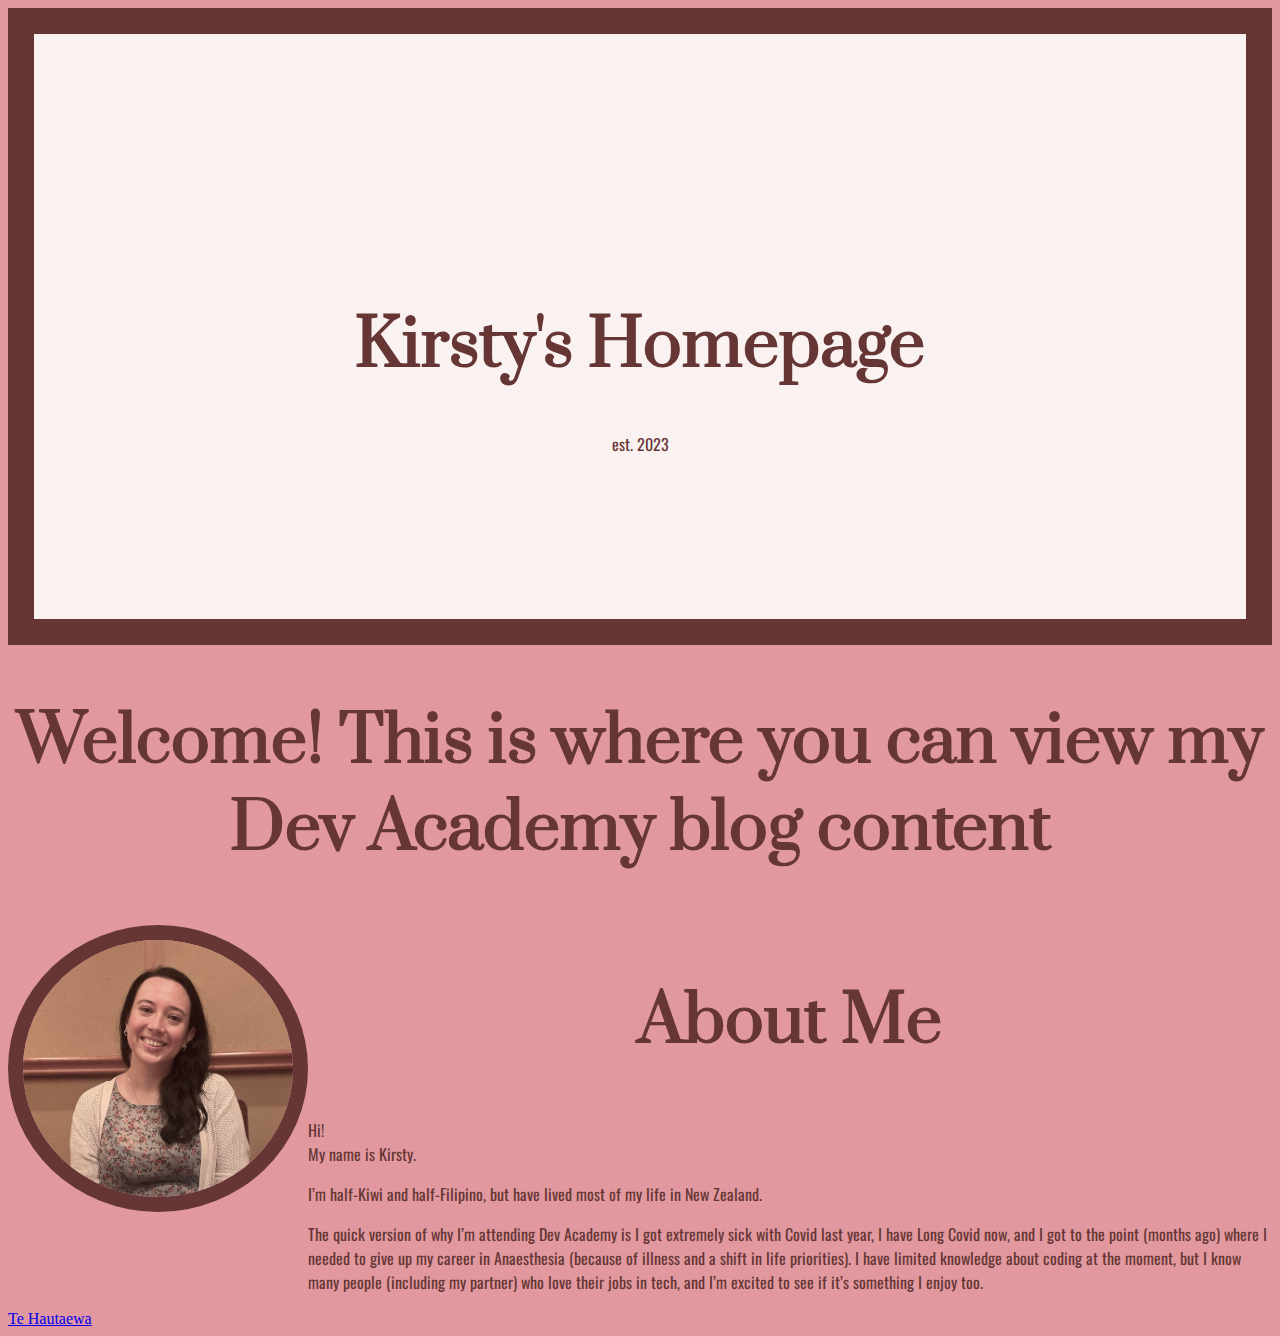
==== index.html @ dcda6c3a "Move est. 2023 into Title Box" ====
<!DOCTYPE html>
<html>
  <head>
    <meta charset="UTF-8" />
    <link href="./styles/main.css" rel="stylesheet" type="text/css" />
    <link rel="preconnect" href="https://fonts.googleapis.com" />
    <link rel="preconnect" href="https://fonts.gstatic.com" crossorigin />
    <link
      href="https://fonts.googleapis.com/css2?family=Oswald:wght@200&family=Prata&display=swap"
      rel="stylesheet"
    />

    <title>Kirsty's Blog</title>
  </head>

  <body>
    <div class="title-box">
      <h1>Kirsty's Homepage</h1>
      <p class="established">est. 2023</p>
    </div>

    <h2 class="welcome">
      Welcome! This is where you can view my Dev Academy blog content
    </h2>

    <div class="flexbox">
      <div>
        <img
          class="kirsty-photo"
          src="./images/Sepia Kirsty in Japan.jpg"
          alt="Kirsty smiling"
        />
      </div>

      <div>
        <h2>About Me</h2>
        <p>
          Hi! <br />
          My name is Kirsty. <br />
        </p>
        <p>
          I’m half-Kiwi and half-Filipino, but have lived most of my life in New
          Zealand.
        </p>
        <p>
          The quick version of why I’m attending Dev Academy is I got extremely
          sick with Covid last year, I have Long Covid now, and I got to the
          point (months ago) where I needed to give up my career in Anaesthesia
          (because of illness and a shift in life priorities). I have limited
          knowledge about coding at the moment, but I know many people
          (including my partner) who love their jobs in tech, and I’m excited to
          see if it’s something I enjoy too.
        </p>
      </div>
    </div>

    <div class="blog-container">
      <div>
        <a href="./blog/te-houtaewa-template.html">Te Hautaewa</a>
      </div>
    </div>
  </body>
</html>
---- styles/main.css ----
/* Colour Scheme
Ivory - #F9F2F0
Marsala - #663635
Rosewater - #E1999F
Dusty Rose - #DEB3AB
Moss - #588068
Deep Green - #1F3B2C
*/

body {
  background-color: #e1999f;

  color: #663635;
}

p {
  font-family: 'Oswald', sans-serif;
}

/* Title Page */

h1,
h2 {
  font-family: 'Prata', serif;
  text-align: center;
  font-size: 4rem;
}

.title-box {
  background-color: #f9f2f0;
  height: 40vh;
  border-color: #663635;
  border-width: 20pt;
  border-style: solid;
  text-align: center;
  padding-top: 25vh;
  overflow: hidden;
}

@media (max-width: 750px) {
  h1,
  h2 {
    font-size: 3rem;
  }

  .title-box {
    height: 40vh;
    border-width: 20pt;
    padding-top: 16vh;
  }
}

/* About Me */

.flexbox {
  display: flex;
  flex-direction: row;
}

.kirsty-photo {
  width: 30vh;
  border-radius: 50%;
  border: #663635;
  border-style: solid;
  border-width: 15px;
}

/* Blog Content */
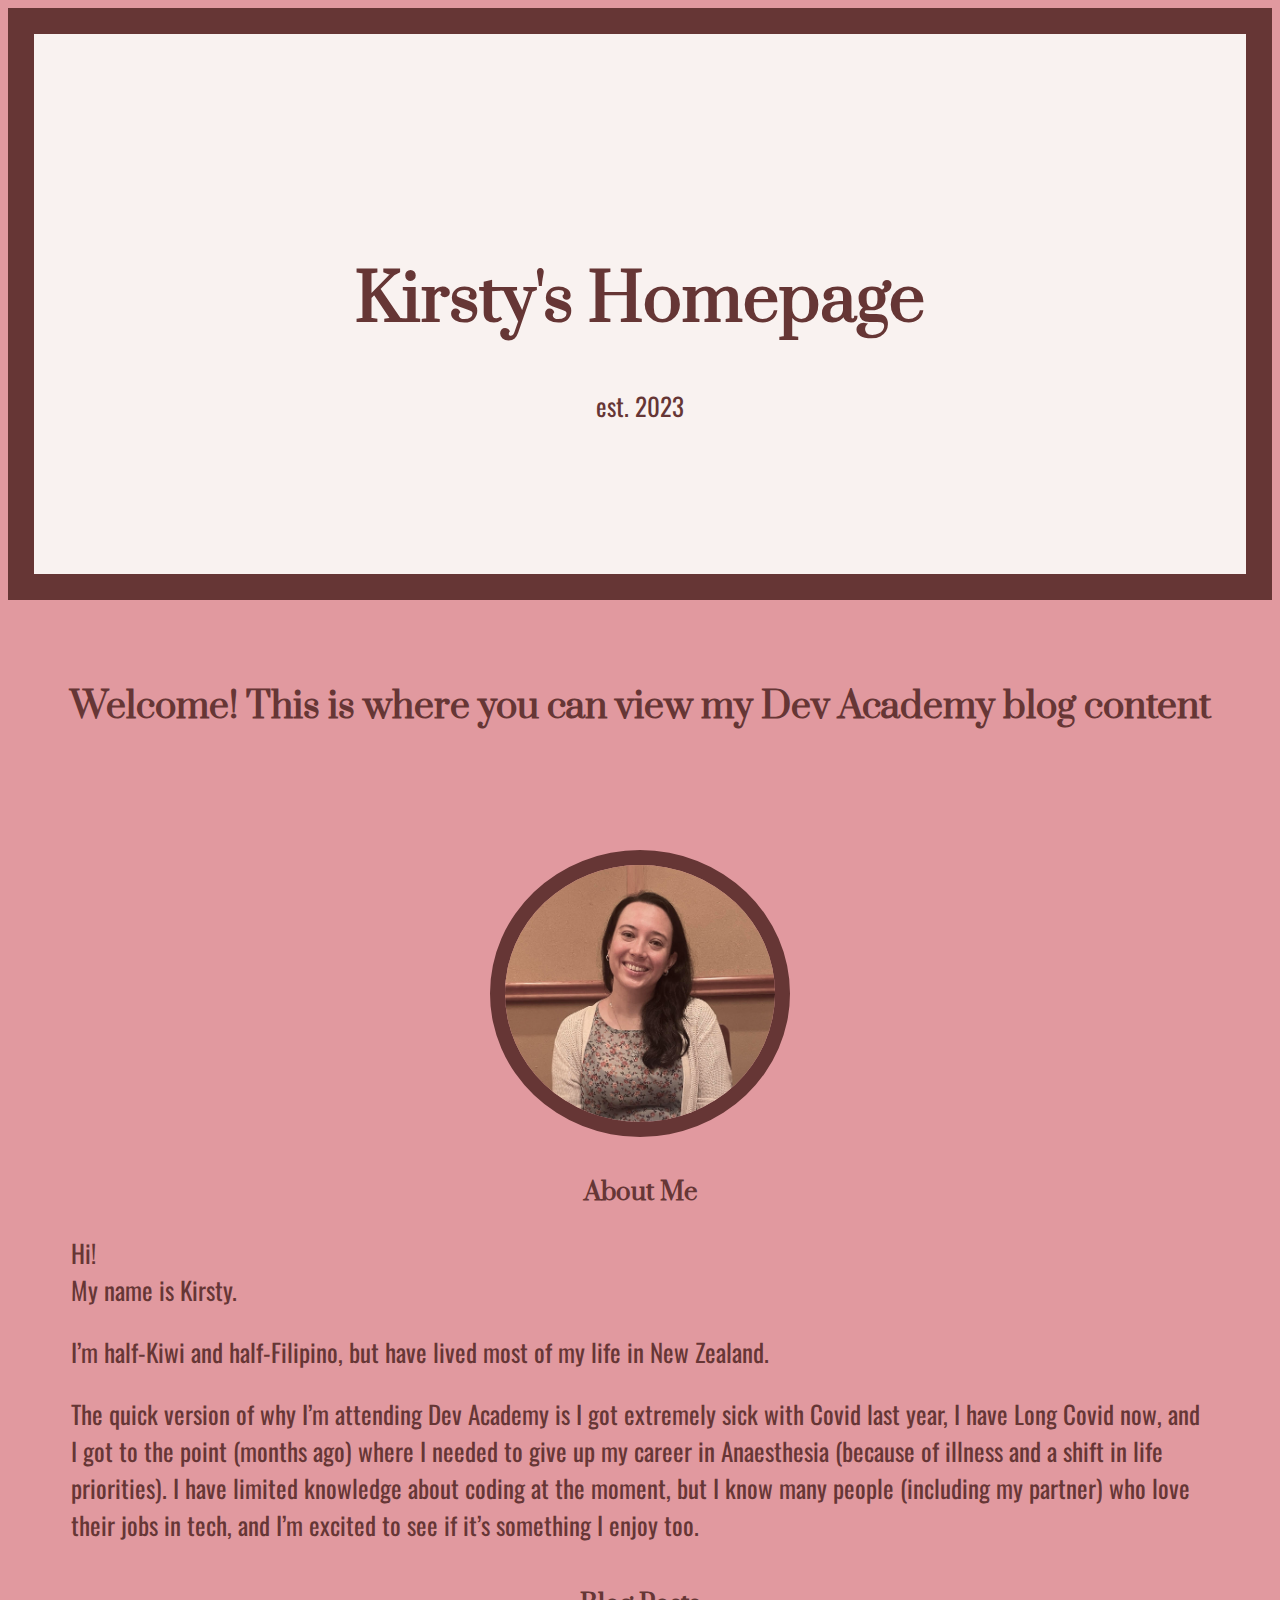
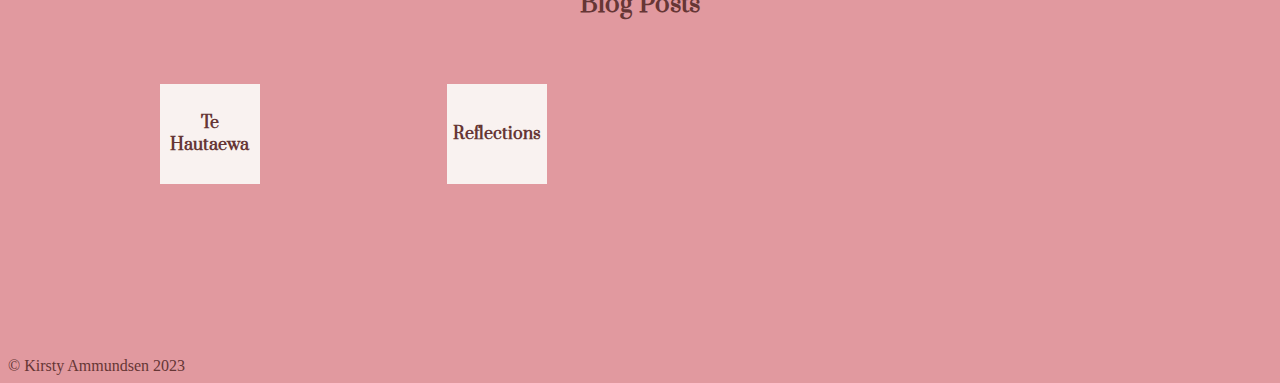
==== commit 54bd024c: "Improve larout of blog posts section" ====
--- a/index.html
+++ b/index.html
@@ -33,7 +33,7 @@
       </div>
 
       <div>
-        <h2>About Me</h2>
+        <h2 class="about">About Me</h2>
         <p>
           Hi! <br />
           My name is Kirsty. <br />
@@ -54,10 +54,17 @@
       </div>
     </div>
 
+    <h2 class="about">Blog Posts</h2>
     <div class="blog-container">
       <div>
         <a href="./blog/te-houtaewa-template.html">Te Hautaewa</a>
       </div>
+
+      <div>
+        <a href="./blog/te-houtaewa-template.html">Reflections</a>
+      </div>
     </div>
+
+    <footer>© Kirsty Ammundsen 2023</footer>
   </body>
 </html>
--- a/styles/main.css
+++ b/styles/main.css
@@ -7,22 +7,29 @@
 Deep Green - #1F3B2C
 */
 
+/* Full website CSS */
+
 body {
   background-color: #e1999f;
-
   color: #663635;
 }
 
 p {
   font-family: 'Oswald', sans-serif;
+  font-size: 25px;
+  padding-left: 5%;
+  padding-right: 5%;
 }
-
-/* Title Page */
 
 h1,
 h2 {
   font-family: 'Prata', serif;
   text-align: center;
+}
+
+/* Title Page */
+
+h1 {
   font-size: 4rem;
 }
 
@@ -33,13 +40,22 @@
   border-width: 20pt;
   border-style: solid;
   text-align: center;
-  padding-top: 25vh;
+  padding-top: 20vh;
   overflow: hidden;
 }
 
+/* Welcome Sign */
+
+.welcome {
+  font-size: 2.2rem;
+  padding-top: 6vh;
+  padding-bottom: 10vh;
+}
+
+/* Responsiveness for Title and Welcome */
+
 @media (max-width: 750px) {
-  h1,
-  h2 {
+  h1 {
     font-size: 3rem;
   }
 
@@ -48,13 +64,24 @@
     border-width: 20pt;
     padding-top: 16vh;
   }
+
+  .welcome {
+    font-size: 1.8rem;
+    padding-top: 5vh;
+    padding-bottom: 20vh;
+    padding-left: 10vw;
+    padding-right: 10vw;
+  }
 }
 
 /* About Me */
 
 .flexbox {
   display: flex;
-  flex-direction: row;
+  flex-direction: column;
+  align-items: center;
+  align-content: center;
+  gap: 5%;
 }
 
 .kirsty-photo {
@@ -63,6 +90,36 @@
   border: #663635;
   border-style: solid;
   border-width: 15px;
+  margin-bottom: 5%;
 }
 
 /* Blog Content */
+
+.blog-container {
+  display: grid;
+  grid-template-columns: 1fr 1fr 1fr 1fr;
+  grid-template-rows: 1fr 1fr;
+  grid-gap: 10px;
+  margin: 5%;
+  justify-items: center;
+  align-items: center;
+}
+
+.blog-container > div {
+  height: 100px;
+  width: 100px;
+  background-color: #f9f2f0;
+  display: flex;
+  justify-content: center;
+  align-items: center;
+}
+
+.blog-container a {
+  text-decoration: none;
+  color: #663635;
+  font-family: 'Prata', serif;
+  font-weight: bolder;
+  text-align: center;
+}
+
+/* Footer */
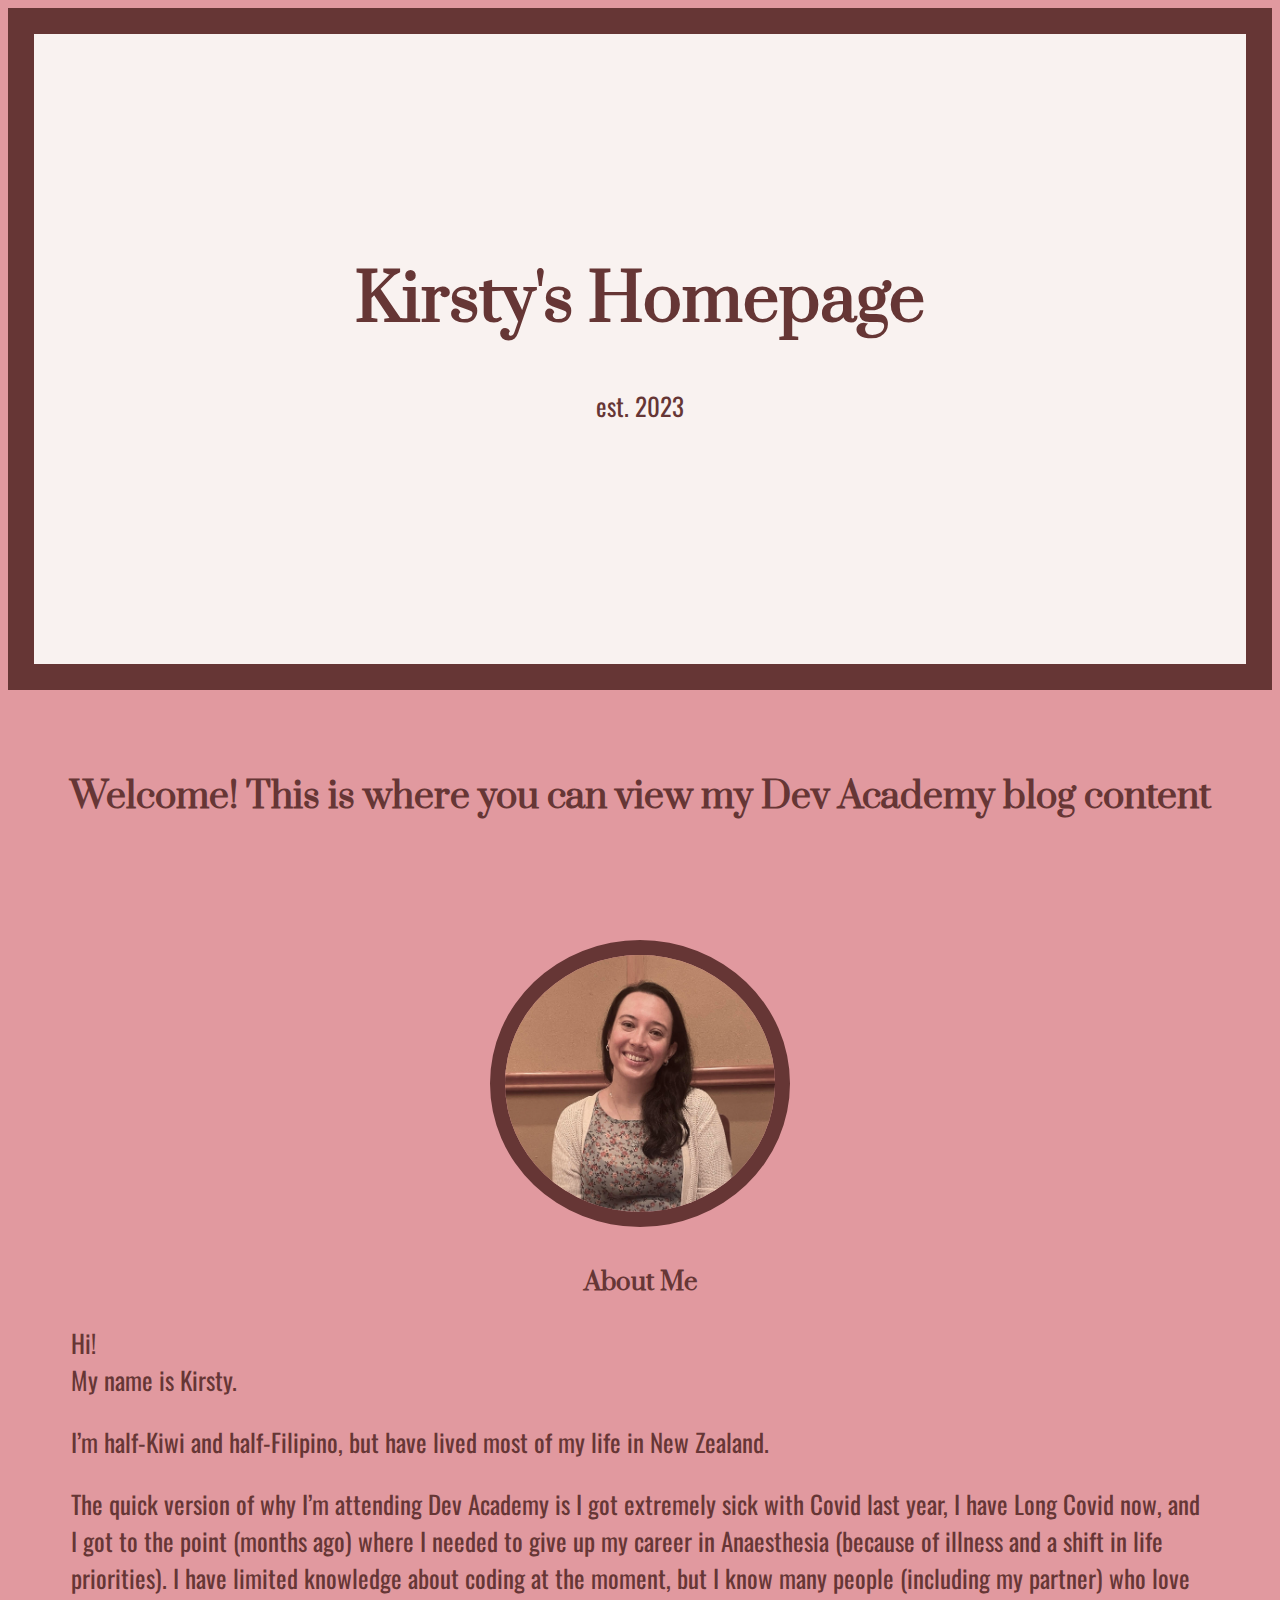
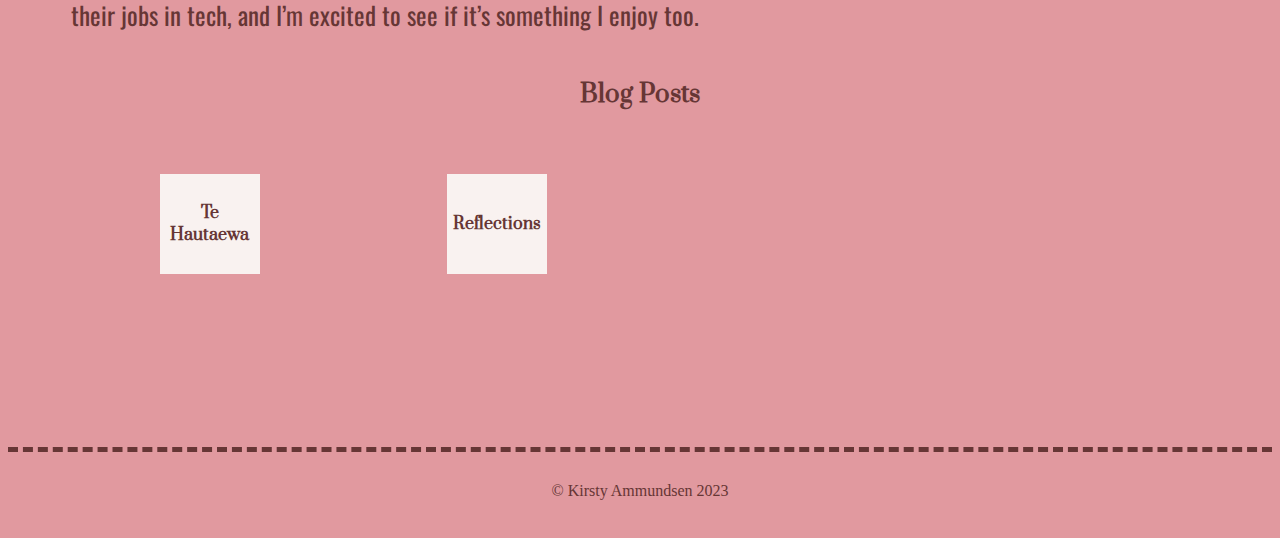
==== commit eb5cdc59: "Add viewpost link" ====
--- a/index.html
+++ b/index.html
@@ -2,6 +2,7 @@
 <html>
   <head>
     <meta charset="UTF-8" />
+    <meta name="viewport" content="width=device-width, initial-scale=1" />
     <link href="./styles/main.css" rel="stylesheet" type="text/css" />
     <link rel="preconnect" href="https://fonts.googleapis.com" />
     <link rel="preconnect" href="https://fonts.gstatic.com" crossorigin />
--- a/styles/main.css
+++ b/styles/main.css
@@ -35,7 +35,7 @@
 
 .title-box {
   background-color: #f9f2f0;
-  height: 40vh;
+  height: 50vh;
   border-color: #663635;
   border-width: 20pt;
   border-style: solid;
@@ -123,3 +123,9 @@
 }
 
 /* Footer */
+
+footer {
+  text-align: center;
+  border-top: 5px dashed #663635;
+  padding: 30px;
+}
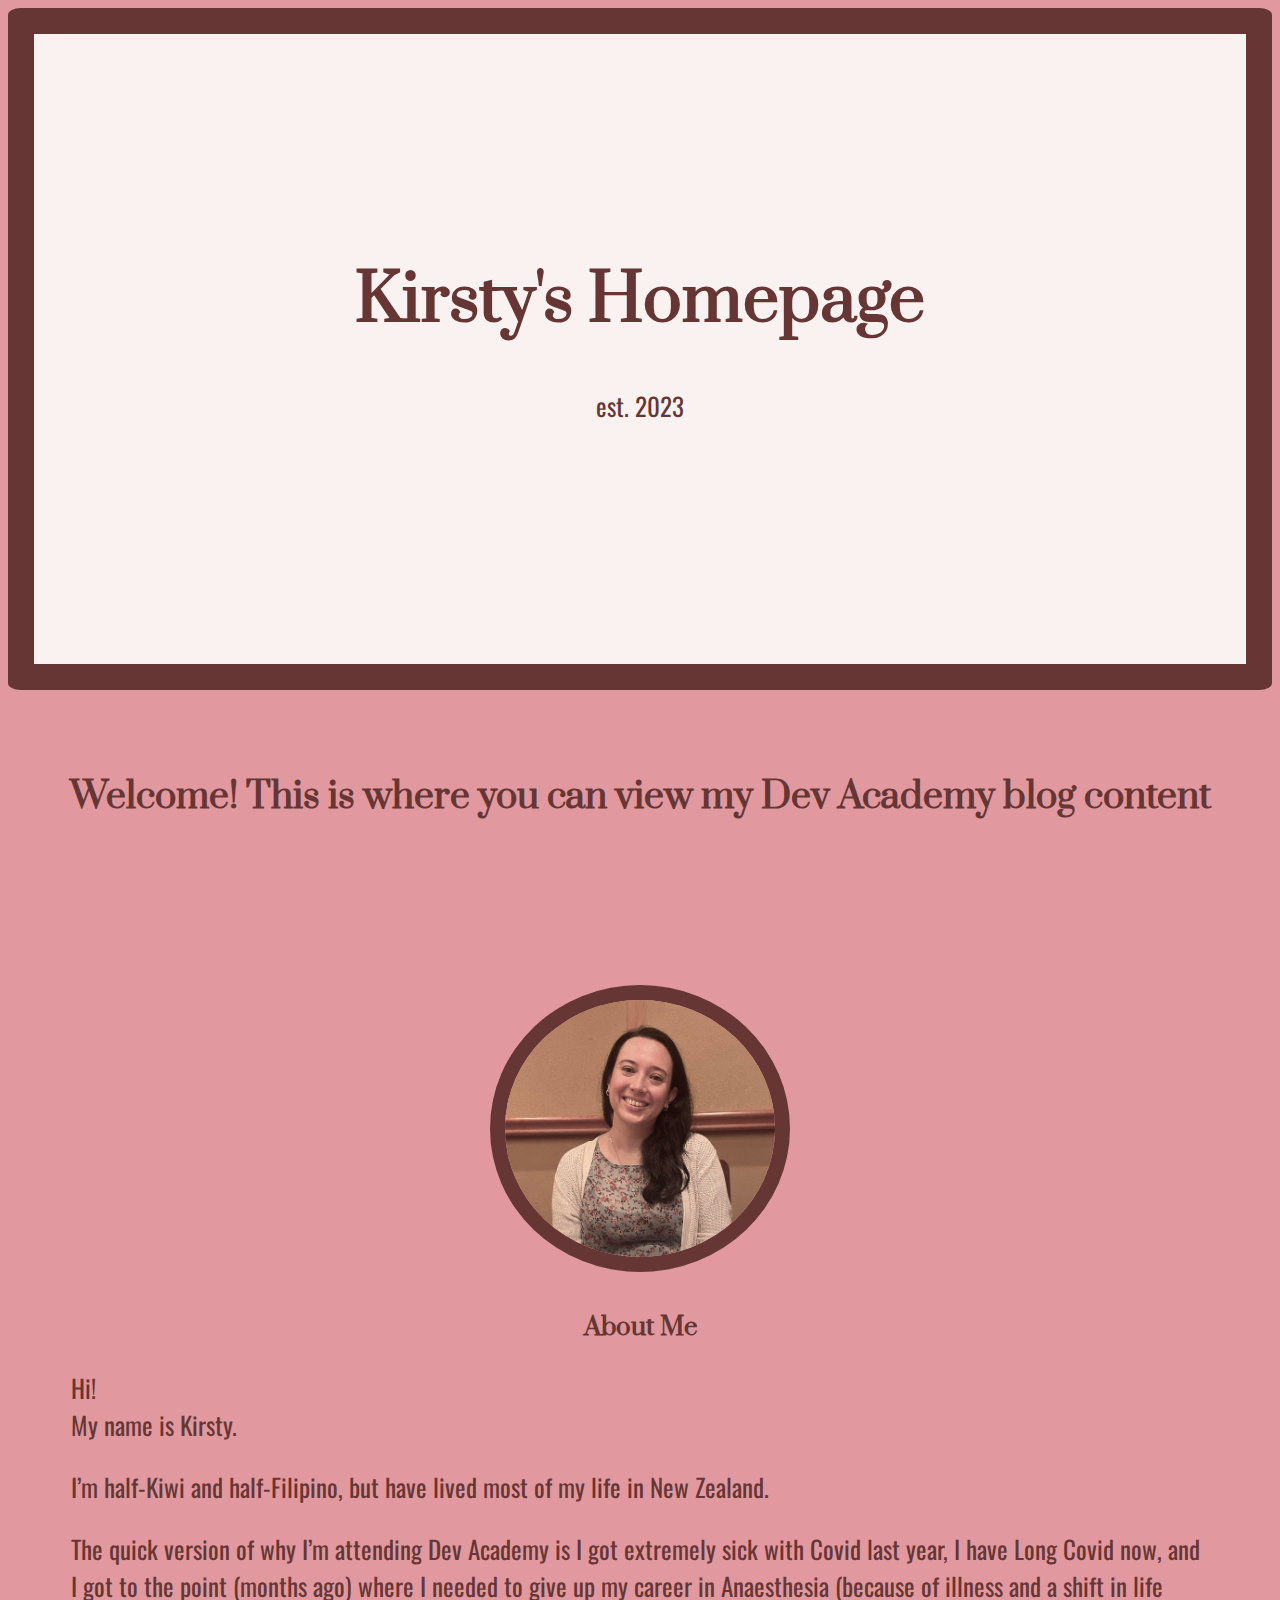
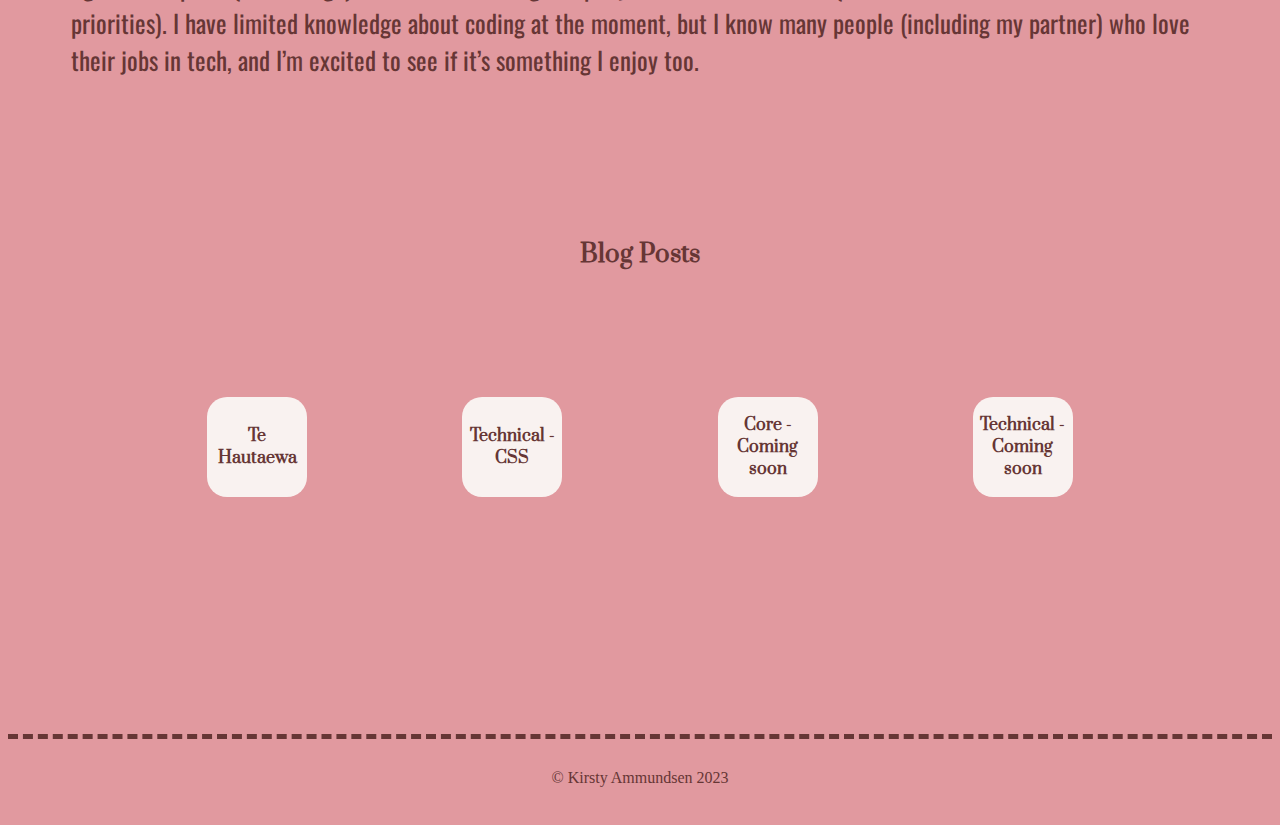
==== commit b4595a31: "Add more blog post tiles" ====
--- a/index.html
+++ b/index.html
@@ -55,14 +55,22 @@
       </div>
     </div>
 
-    <h2 class="about">Blog Posts</h2>
+    <h2 class="blog">Blog Posts</h2>
     <div class="blog-container">
       <div>
         <a href="./blog/te-houtaewa-template.html">Te Hautaewa</a>
       </div>
 
       <div>
-        <a href="./blog/te-houtaewa-template.html">Reflections</a>
+        <a href="./blog/html-css.html">Technical - CSS</a>
+      </div>
+
+      <div>
+        <a href="#">Core - Coming soon</a>
+      </div>
+
+      <div>
+        <a href="#">Technical - Coming soon</a>
       </div>
     </div>
 
--- a/styles/main.css
+++ b/styles/main.css
@@ -7,7 +7,7 @@
 Deep Green - #1F3B2C
 */
 
-/* Full website CSS */
+/* Global CSS */
 
 body {
   background-color: #e1999f;
@@ -27,6 +27,15 @@
   text-align: center;
 }
 
+.border {
+  background-color: #f9f2f0;
+  width: 90vw;
+  margin-left: auto;
+  margin-right: auto;
+  padding: 1px;
+  border: 5px solid #663635;
+}
+
 /* Title Page */
 
 h1 {
@@ -39,6 +48,7 @@
   border-color: #663635;
   border-width: 20pt;
   border-style: solid;
+  border-radius: 1%;
   text-align: center;
   padding-top: 20vh;
   overflow: hidden;
@@ -49,7 +59,7 @@
 .welcome {
   font-size: 2.2rem;
   padding-top: 6vh;
-  padding-bottom: 10vh;
+  padding-bottom: 15vh;
 }
 
 /* Responsiveness for Title and Welcome */
@@ -95,12 +105,16 @@
 
 /* Blog Content */
 
+.blog {
+  margin-top: 15vh;
+}
+
 .blog-container {
   display: grid;
   grid-template-columns: 1fr 1fr 1fr 1fr;
   grid-template-rows: 1fr 1fr;
   grid-gap: 10px;
-  margin: 5%;
+  margin: 10%;
   justify-items: center;
   align-items: center;
 }
@@ -109,6 +123,7 @@
   height: 100px;
   width: 100px;
   background-color: #f9f2f0;
+  border-radius: 20%;
   display: flex;
   justify-content: center;
   align-items: center;
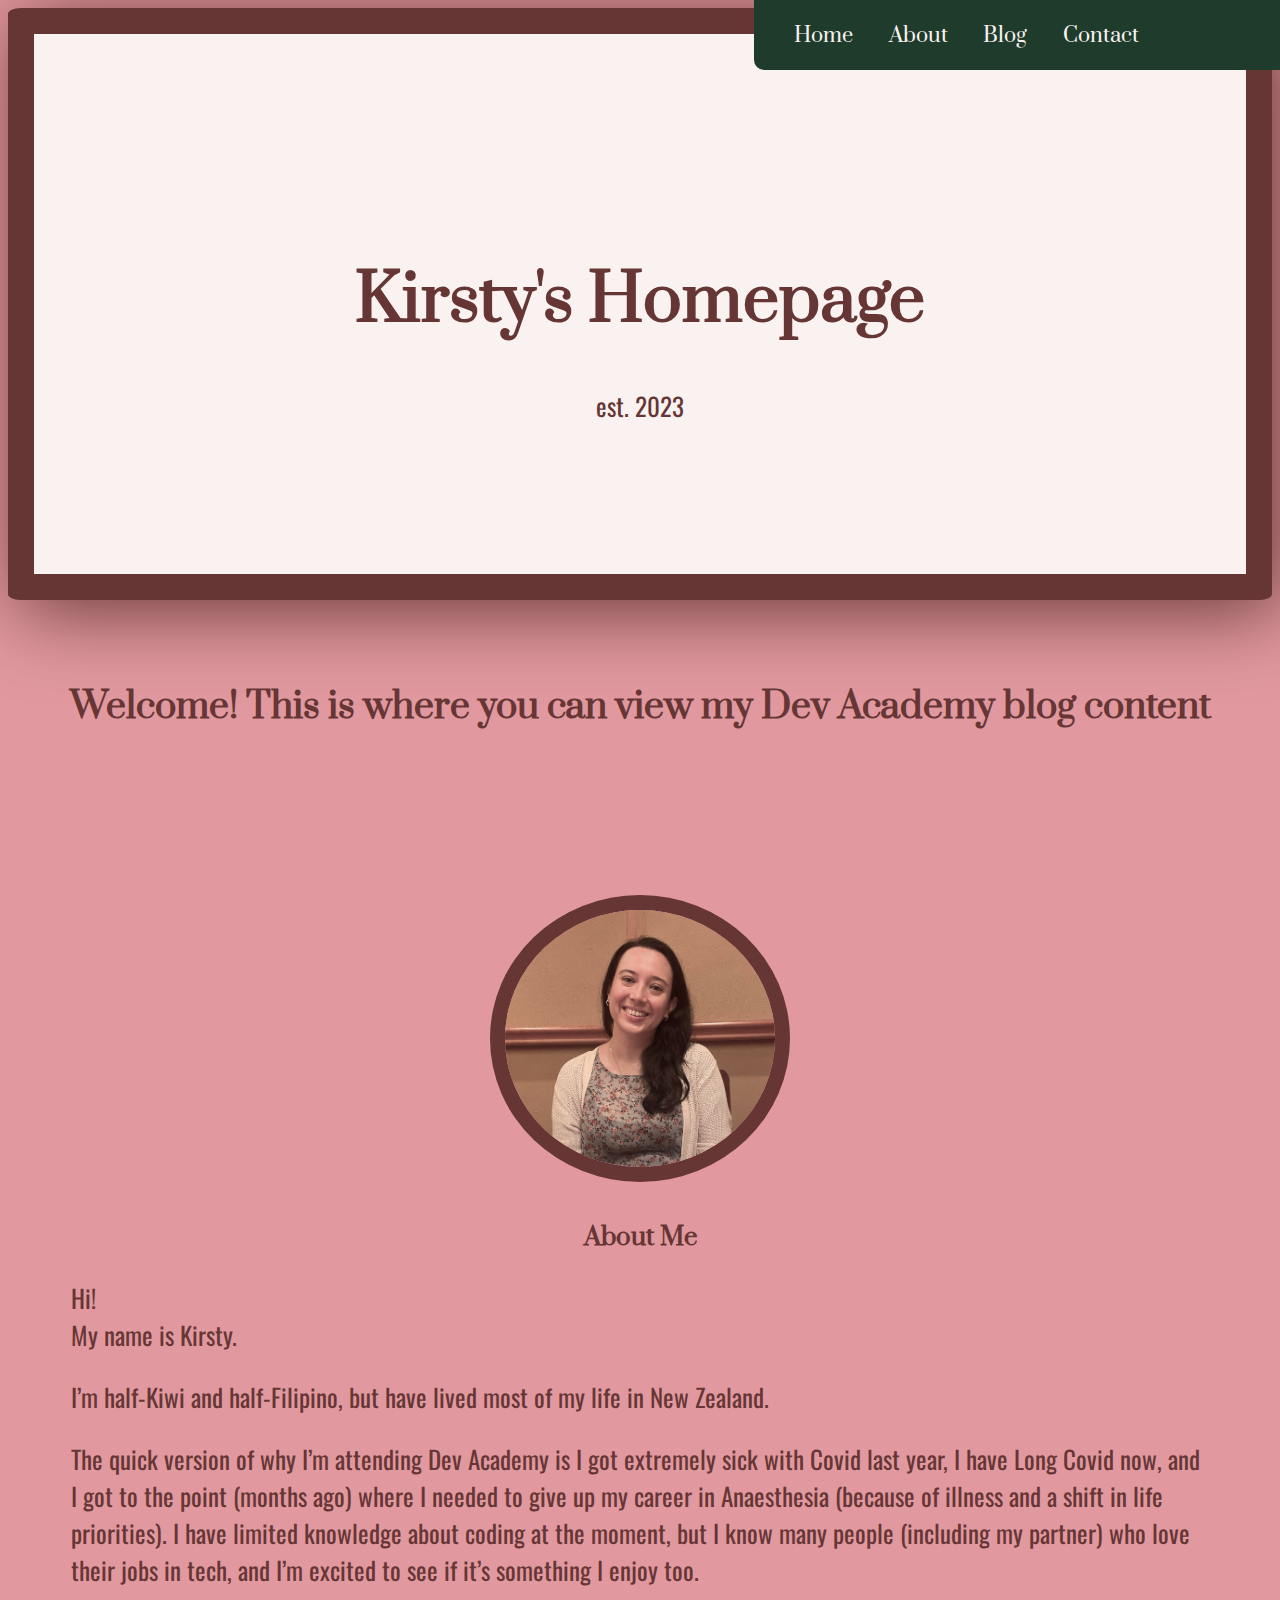
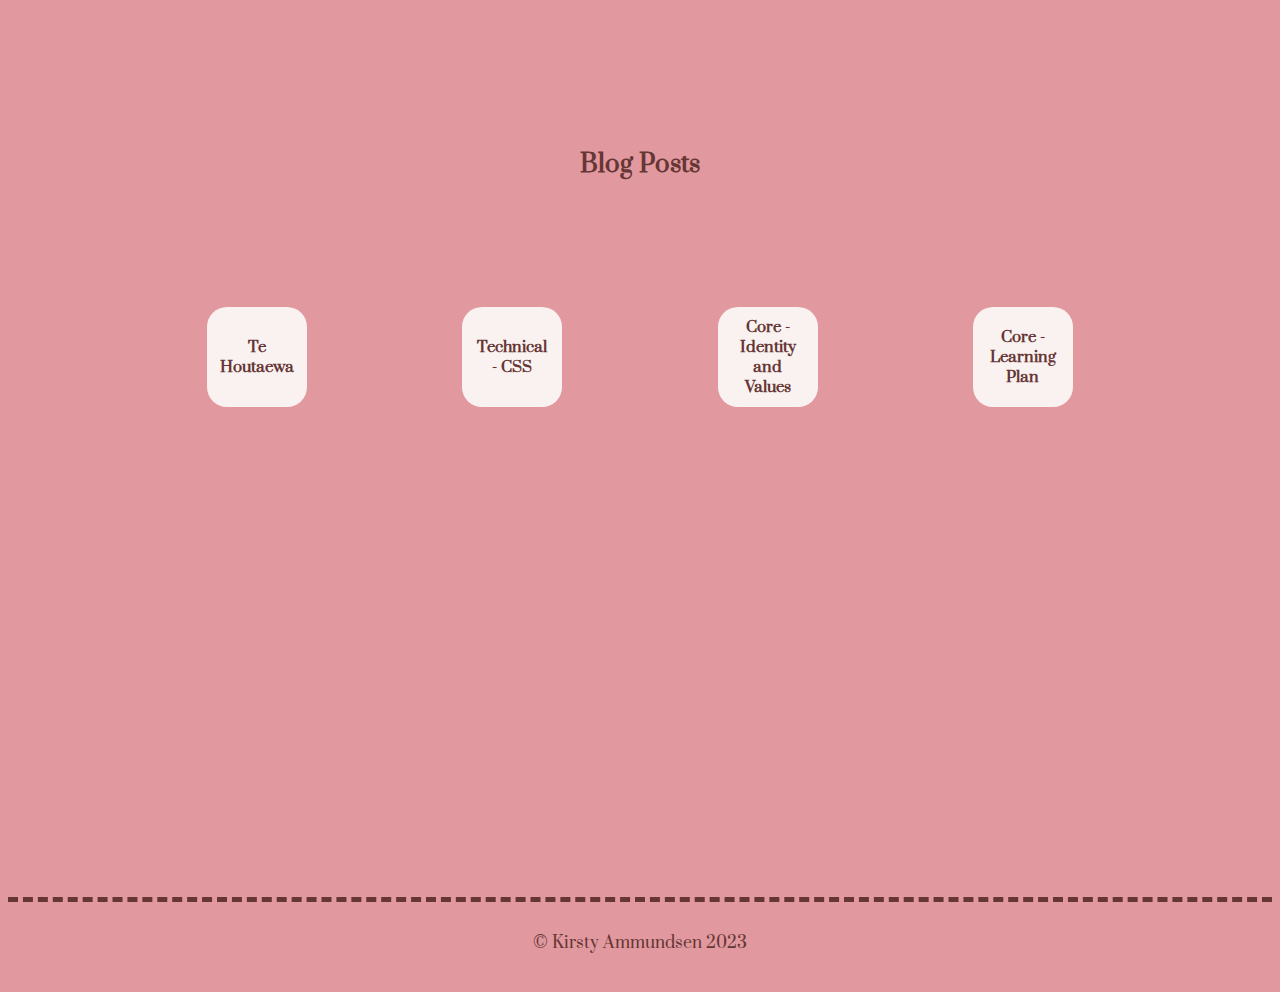
==== commit f92724ed: "Add navbar" ====
--- a/index.html
+++ b/index.html
@@ -15,6 +15,20 @@
   </head>
 
   <body>
+    <div class="navbar">
+      <!-- <img
+          class="logo"
+          src="./images/Sepia Kirsty in Japan.jpg"
+          alt="Kirsty smiling at the camera"
+        /> -->
+      <ul class="buttons">
+        <li><a href="./index.html">Home</a></li>
+        <li><a href="#">About</a></li>
+        <li><a href="#">Blog</a></li>
+        <li><a href="#">Contact</a></li>
+      </ul>
+    </div>
+
     <div class="title-box">
       <h1>Kirsty's Homepage</h1>
       <p class="established">est. 2023</p>
@@ -58,7 +72,7 @@
     <h2 class="blog">Blog Posts</h2>
     <div class="blog-container">
       <div>
-        <a href="./blog/te-houtaewa-template.html">Te Hautaewa</a>
+        <a href="./blog/te-houtaewa-template.html">Te Houtaewa</a>
       </div>
 
       <div>
@@ -66,11 +80,11 @@
       </div>
 
       <div>
-        <a href="#">Core - Coming soon</a>
+        <a href="./blog/identity-values.html">Core - Identity and Values</a>
       </div>
 
       <div>
-        <a href="#">Technical - Coming soon</a>
+        <a href="./blog/learning-plan.html">Core - Learning Plan</a>
       </div>
     </div>
 
--- a/styles/main.css
+++ b/styles/main.css
@@ -7,6 +7,11 @@
 Deep Green - #1F3B2C
 */
 
+/* Font Family 
+Title - font-family: 'Prata', serif;
+Paragraphs - font-family: 'Oswald', sans-serif;
+*/
+
 /* Global CSS */
 
 body {
@@ -14,7 +19,16 @@
   color: #663635;
 }
 
-p {
+.blog-background {
+  background-color: #f9f2f0;
+}
+
+.date {
+  font-size: 15px;
+}
+
+p,
+h3 {
   font-family: 'Oswald', sans-serif;
   font-size: 25px;
   padding-left: 5%;
@@ -27,13 +41,63 @@
   text-align: center;
 }
 
+h3 {
+  font-size: 30px;
+  margin-bottom: 0%;
+}
+
+li {
+  font-family: 'Prata', serif;
+  font-size: 20px;
+  padding-top: 5%;
+}
+
 .border {
-  background-color: #f9f2f0;
+  background-color: #e1999f;
   width: 90vw;
   margin-left: auto;
   margin-right: auto;
   padding: 1px;
   border: 5px solid #663635;
+  border-radius: 2%;
+}
+
+/* Navbar */
+
+.navbar {
+  display: flex;
+  flex-direction: row;
+  justify-content: right;
+  position: fixed;
+  width: 100vw;
+  height: 60px;
+  border-radius: 5px;
+  top: 0;
+}
+
+.buttons {
+  display: flex;
+  flex-direction: row;
+  list-style-type: none;
+  gap: 15%;
+  padding-right: 20%;
+  padding-top: 10px;
+  background-color: #1f3b2c;
+  height: 60px;
+  border-bottom-left-radius: 10px;
+  margin: 0;
+}
+
+li > a {
+  font-family: 'Prata', serif;
+  text-decoration: none;
+  color: #f9f2f0;
+}
+
+@media (max-width: 600px) {
+  .navbar {
+    display: none;
+  }
 }
 
 /* Title Page */
@@ -44,7 +108,7 @@
 
 .title-box {
   background-color: #f9f2f0;
-  height: 50vh;
+  height: 40vh;
   border-color: #663635;
   border-width: 20pt;
   border-style: solid;
@@ -52,6 +116,7 @@
   text-align: center;
   padding-top: 20vh;
   overflow: hidden;
+  box-shadow: 10px 10px 80px;
 }
 
 /* Welcome Sign */
@@ -120,13 +185,22 @@
 }
 
 .blog-container > div {
+  width: 100px;
   height: 100px;
-  width: 100px;
   background-color: #f9f2f0;
   border-radius: 20%;
   display: flex;
   justify-content: center;
   align-items: center;
+}
+
+.blog-container > div:hover {
+  color: #e1999f;
+  background-color: #663635;
+}
+
+.blog-container a:hover {
+  color: #f9f2f0;
 }
 
 .blog-container a {
@@ -135,6 +209,18 @@
   font-family: 'Prata', serif;
   font-weight: bolder;
   text-align: center;
+  font-size: 15px;
+  width: 100px;
+  padding: 30px 20px;
+  border-radius: 20%;
+}
+
+/* Responsiveness of Blog Grid */
+
+@media (max-width: 600px) {
+  .blog-container {
+    grid-template-columns: 1fr 1fr;
+  }
 }
 
 /* Footer */
@@ -143,4 +229,61 @@
   text-align: center;
   border-top: 5px dashed #663635;
   padding: 30px;
-}
+  margin-top: 30%;
+  font-family: 'Prata', serif;
+}
+
+/* Technical Blog CSS */
+
+.block {
+  display: block;
+  margin: 10%;
+  padding: 2%;
+  width: 15vw;
+  height: 15vh;
+
+  color: #1f3b2c;
+  outline: 2px solid #1f3b2c;
+  background-color: #f9f2f0;
+}
+
+.inline {
+  display: inline;
+  margin: 10%;
+  padding: 2%;
+  width: 25%;
+  height: 20vh;
+
+  color: #1f3b2c;
+  outline: 2px solid #1f3b2c;
+  background-color: #f9f2f0;
+}
+
+.inline-block {
+  display: inline-block;
+  margin: 10%;
+  padding: 2%;
+  width: 15vw;
+  height: 15vh;
+
+  color: #1f3b2c;
+  outline: 2px solid #1f3b2c;
+  background-color: #f9f2f0;
+}
+
+.blog-img {
+  display: block;
+  margin-left: auto;
+  margin-right: auto;
+  margin-top: 10vh;
+  margin-bottom: 10vh;
+  border-radius: 3%;
+}
+
+.css-example {
+  border: 10px solid #663635;
+  border-radius: 5%;
+  background-color: #e1999f;
+  margin-left: 5%;
+  margin-right: 5%;
+}
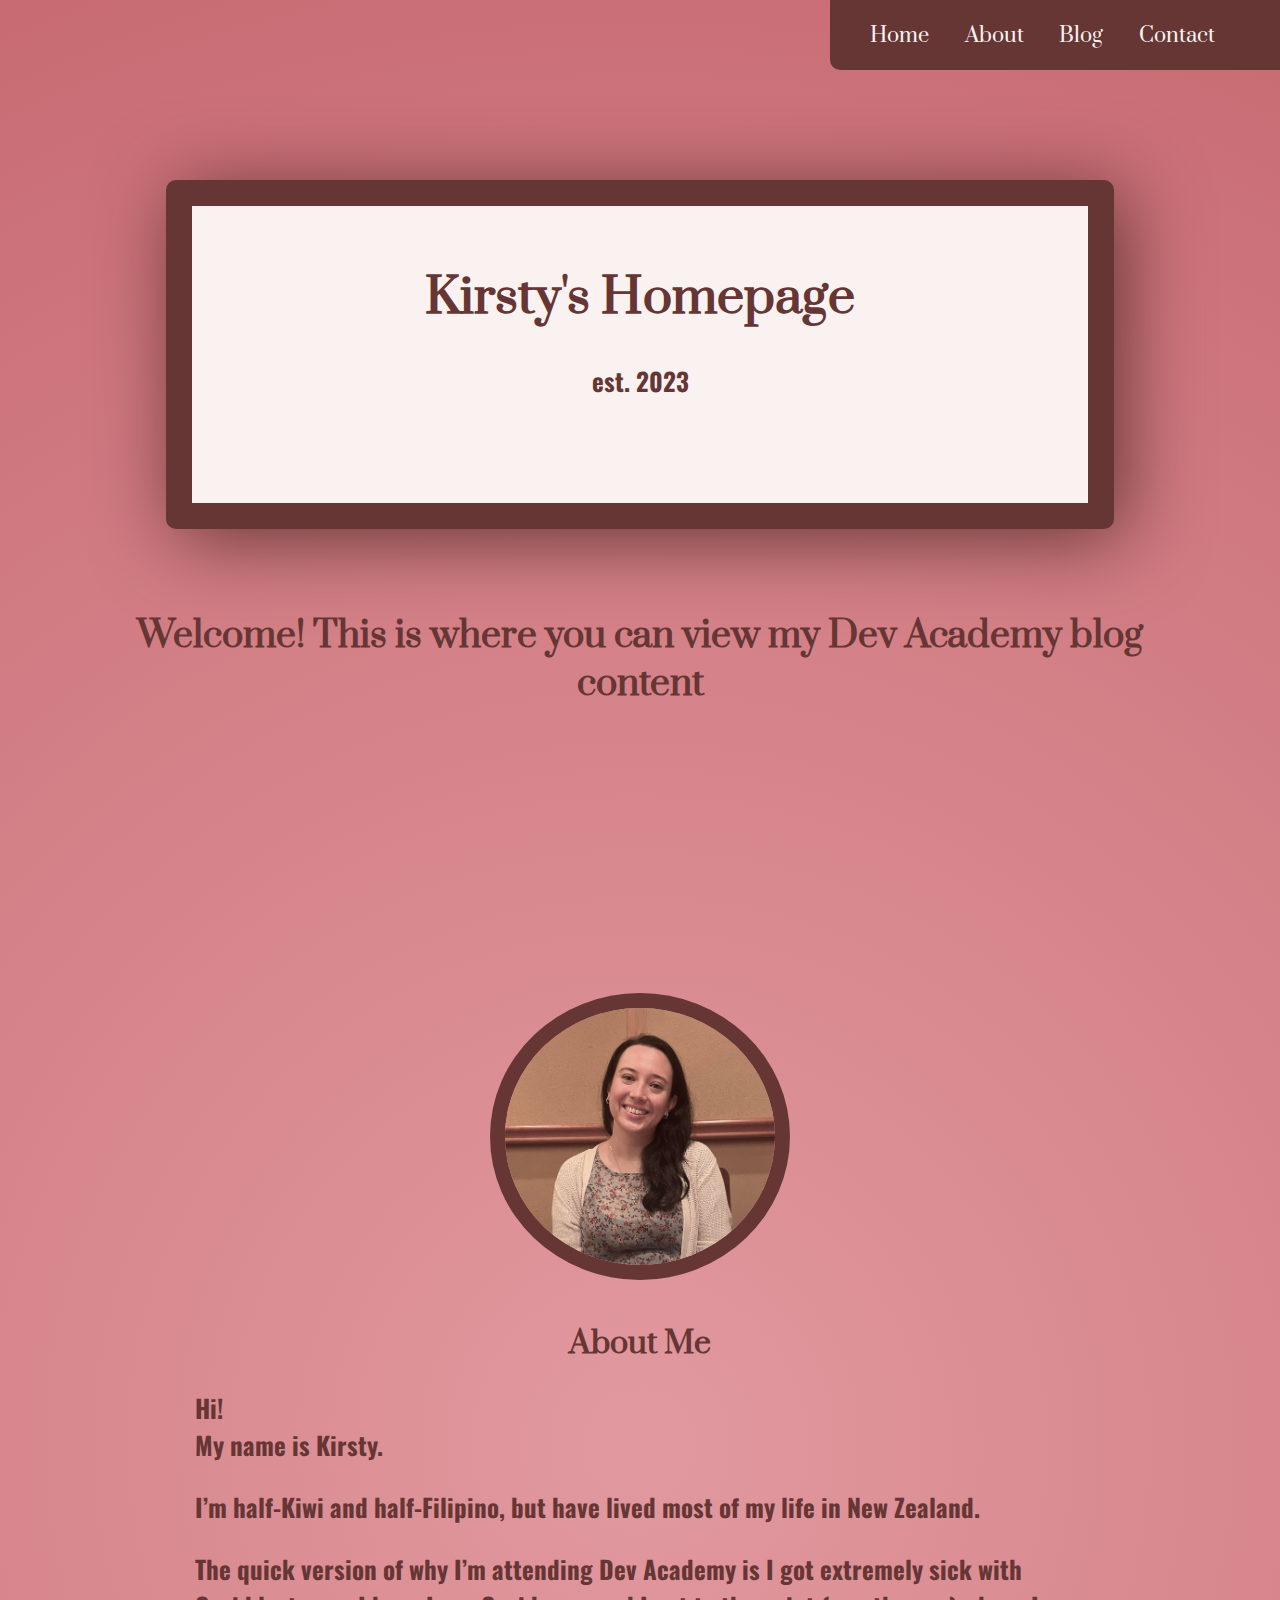
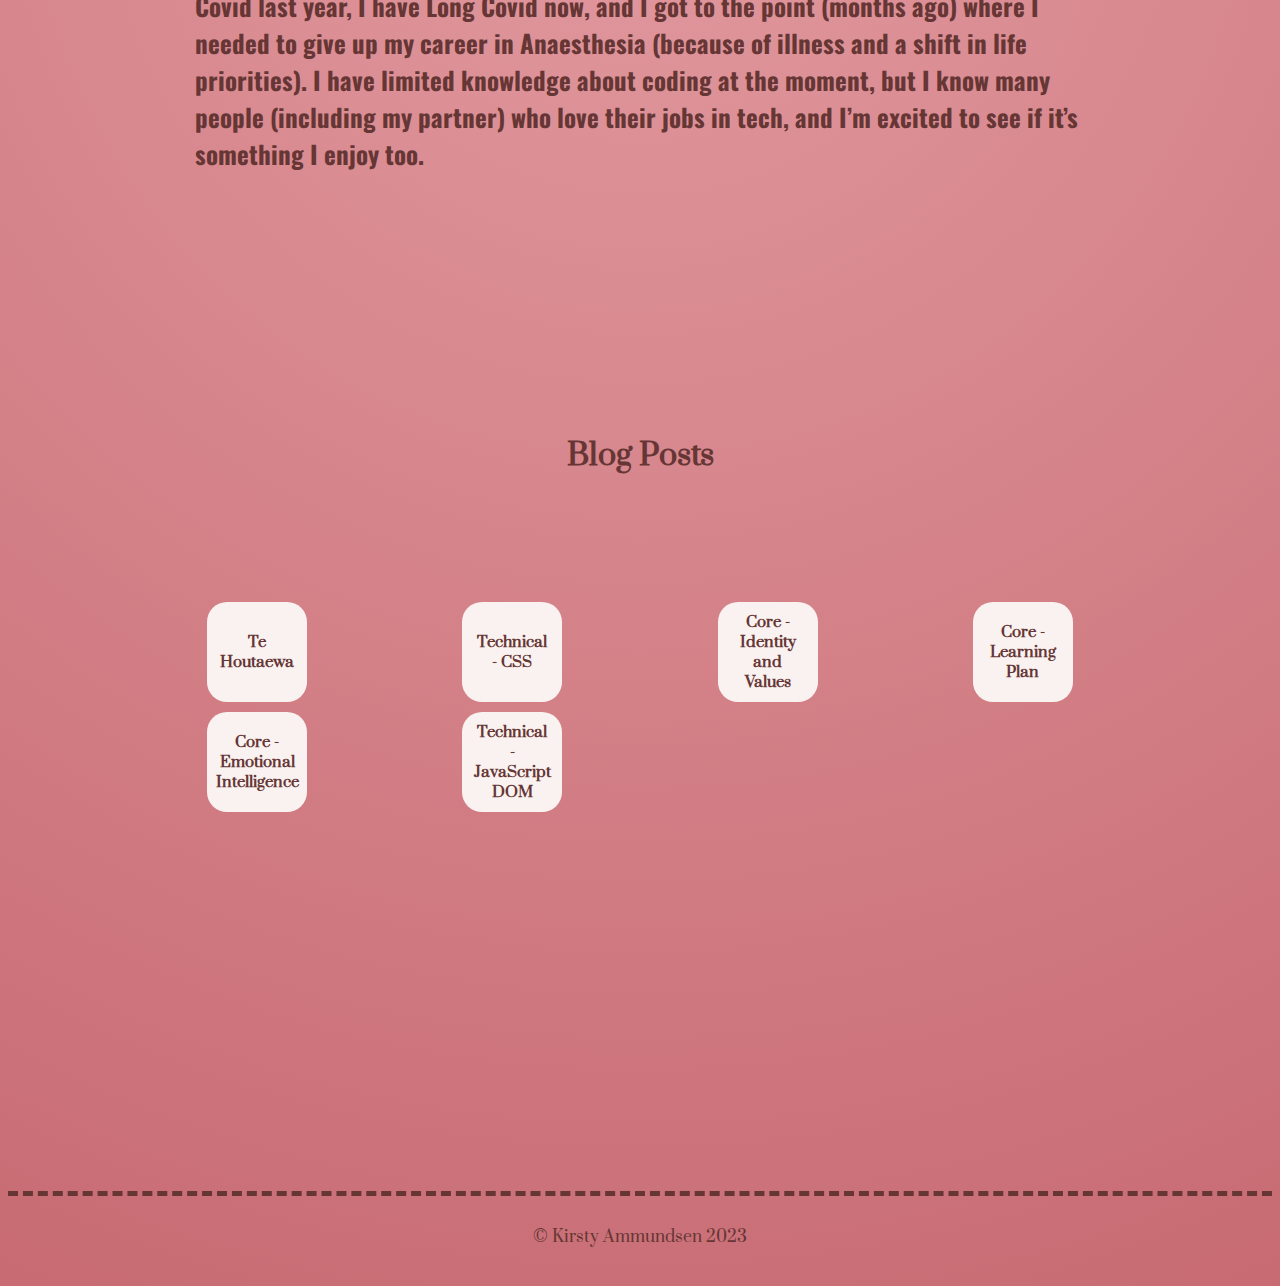
==== commit cfe55238: "Make to do list" ====
--- a/index.html
+++ b/index.html
@@ -14,7 +14,7 @@
     <title>Kirsty's Blog</title>
   </head>
 
-  <body>
+  <body id="home-body">
     <div class="navbar">
       <!-- <img
           class="logo"
@@ -23,8 +23,8 @@
         /> -->
       <ul class="buttons">
         <li><a href="./index.html">Home</a></li>
-        <li><a href="#">About</a></li>
-        <li><a href="#">Blog</a></li>
+        <li><a href="#about">About</a></li>
+        <li><a href="#blog">Blog</a></li>
         <li><a href="#">Contact</a></li>
       </ul>
     </div>
@@ -38,6 +38,7 @@
       Welcome! This is where you can view my Dev Academy blog content
     </h2>
 
+    <a id="about"></a>
     <div class="flexbox">
       <div>
         <img
@@ -69,6 +70,7 @@
       </div>
     </div>
 
+    <a id="blog"></a>
     <h2 class="blog">Blog Posts</h2>
     <div class="blog-container">
       <div>
@@ -86,8 +88,27 @@
       <div>
         <a href="./blog/learning-plan.html">Core - Learning Plan</a>
       </div>
+
+      <div>
+        <a href="./blog/emotional-intelligence.html"
+          >Core - Emotional Intelligence</a
+        >
+      </div>
+
+      <div>
+        <a href="./blog/javascript-dom.html">Technical - JavaScript DOM</a>
+      </div>
     </div>
 
     <footer>© Kirsty Ammundsen 2023</footer>
   </body>
 </html>
+
+<!-- 
+  To Do List:
+1. Make mini navbar for cellphone
+2. Improve look of cellphone format
+3. Improve numbered list formatting on two blogs
+4. ?change background to sommething floral
+5. Add lines to table in JS blog
+-->
--- a/styles/main.css
+++ b/styles/main.css
@@ -25,20 +25,28 @@
 
 .date {
   font-size: 15px;
+  padding-top: 10%;
 }
 
 p,
-h3 {
+h3,
+th {
   font-family: 'Oswald', sans-serif;
   font-size: 25px;
-  padding-left: 5%;
-  padding-right: 5%;
+  font-weight: bold;
+  padding-left: 8%;
+  padding-right: 8%;
+}
+
+h3 {
+  padding-top: 5%;
 }
 
 h1,
 h2 {
   font-family: 'Prata', serif;
   text-align: center;
+  font-size: 30px;
 }
 
 h3 {
@@ -54,12 +62,34 @@
 
 .border {
   background-color: #e1999f;
-  width: 90vw;
+  width: 80vw;
   margin-left: auto;
   margin-right: auto;
-  padding: 1px;
+  margin-top: 20vh;
+  padding: 2px;
   border: 5px solid #663635;
-  border-radius: 2%;
+  border-radius: 5px;
+}
+
+/* Table CSS */
+
+table {
+  border: 5px solid #663635;
+  border-radius: 5px;
+  background-color: #e1999f;
+  padding: 3px;
+  margin-right: 8%;
+  margin-left: 8%;
+}
+
+th {
+  font-size: 1.2rem;
+  padding: 20px;
+}
+
+.table-title {
+  font-family: 'Prata', serif;
+  font-size: 1.4rem;
 }
 
 /* Navbar */
@@ -80,9 +110,9 @@
   flex-direction: row;
   list-style-type: none;
   gap: 15%;
-  padding-right: 20%;
+  padding-right: 180px;
   padding-top: 10px;
-  background-color: #1f3b2c;
+  background-color: #663635;
   height: 60px;
   border-bottom-left-radius: 10px;
   margin: 0;
@@ -94,6 +124,8 @@
   color: #f9f2f0;
 }
 
+/* Remove navbar when small screen */
+
 @media (max-width: 600px) {
   .navbar {
     display: none;
@@ -102,21 +134,43 @@
 
 /* Title Page */
 
+#home-body {
+  background: rgb(225, 153, 159);
+  background: radial-gradient(
+    circle,
+    rgba(225, 153, 159, 1) 0%,
+    rgba(200, 107, 115, 1) 100%
+  );
+}
+
 h1 {
-  font-size: 4rem;
+  font-size: 3rem;
 }
 
 .title-box {
   background-color: #f9f2f0;
-  height: 40vh;
+  height: 30vh;
+  width: 70vw;
   border-color: #663635;
   border-width: 20pt;
   border-style: solid;
-  border-radius: 1%;
+  border-radius: 10px;
+  margin-top: 20vh;
+  margin-right: auto;
+  margin-left: auto;
   text-align: center;
-  padding-top: 20vh;
+  padding-top: 3vh;
   overflow: hidden;
   box-shadow: 10px 10px 80px;
+}
+
+/* Remove title margin with small screen */
+
+@media (max-width: 600px) {
+  .title-box {
+    padding-top: 1vh;
+    margin-top: 5vh;
+  }
 }
 
 /* Welcome Sign */
@@ -125,6 +179,8 @@
   font-size: 2.2rem;
   padding-top: 6vh;
   padding-bottom: 15vh;
+  padding-left: 8vw;
+  padding-right: 8vw;
 }
 
 /* Responsiveness for Title and Welcome */
@@ -151,12 +207,17 @@
 
 /* About Me */
 
+#about {
+  padding: 10vh;
+}
+
 .flexbox {
   display: flex;
   flex-direction: column;
   align-items: center;
   align-content: center;
   gap: 5%;
+  padding: 8vw;
 }
 
 .kirsty-photo {
@@ -287,3 +348,20 @@
   margin-left: 5%;
   margin-right: 5%;
 }
+
+/* Learn More Link */
+
+.learn-link {
+  text-decoration: none;
+  color: #663635;
+  font-family: 'Oswald', sans-serif;
+  font-size: 1.2rem;
+  font-weight: bold;
+  margin-top: 3%;
+  margin-left: 8%;
+  display: block;
+}
+
+.learn-link:hover {
+  color: #e1999f;
+}
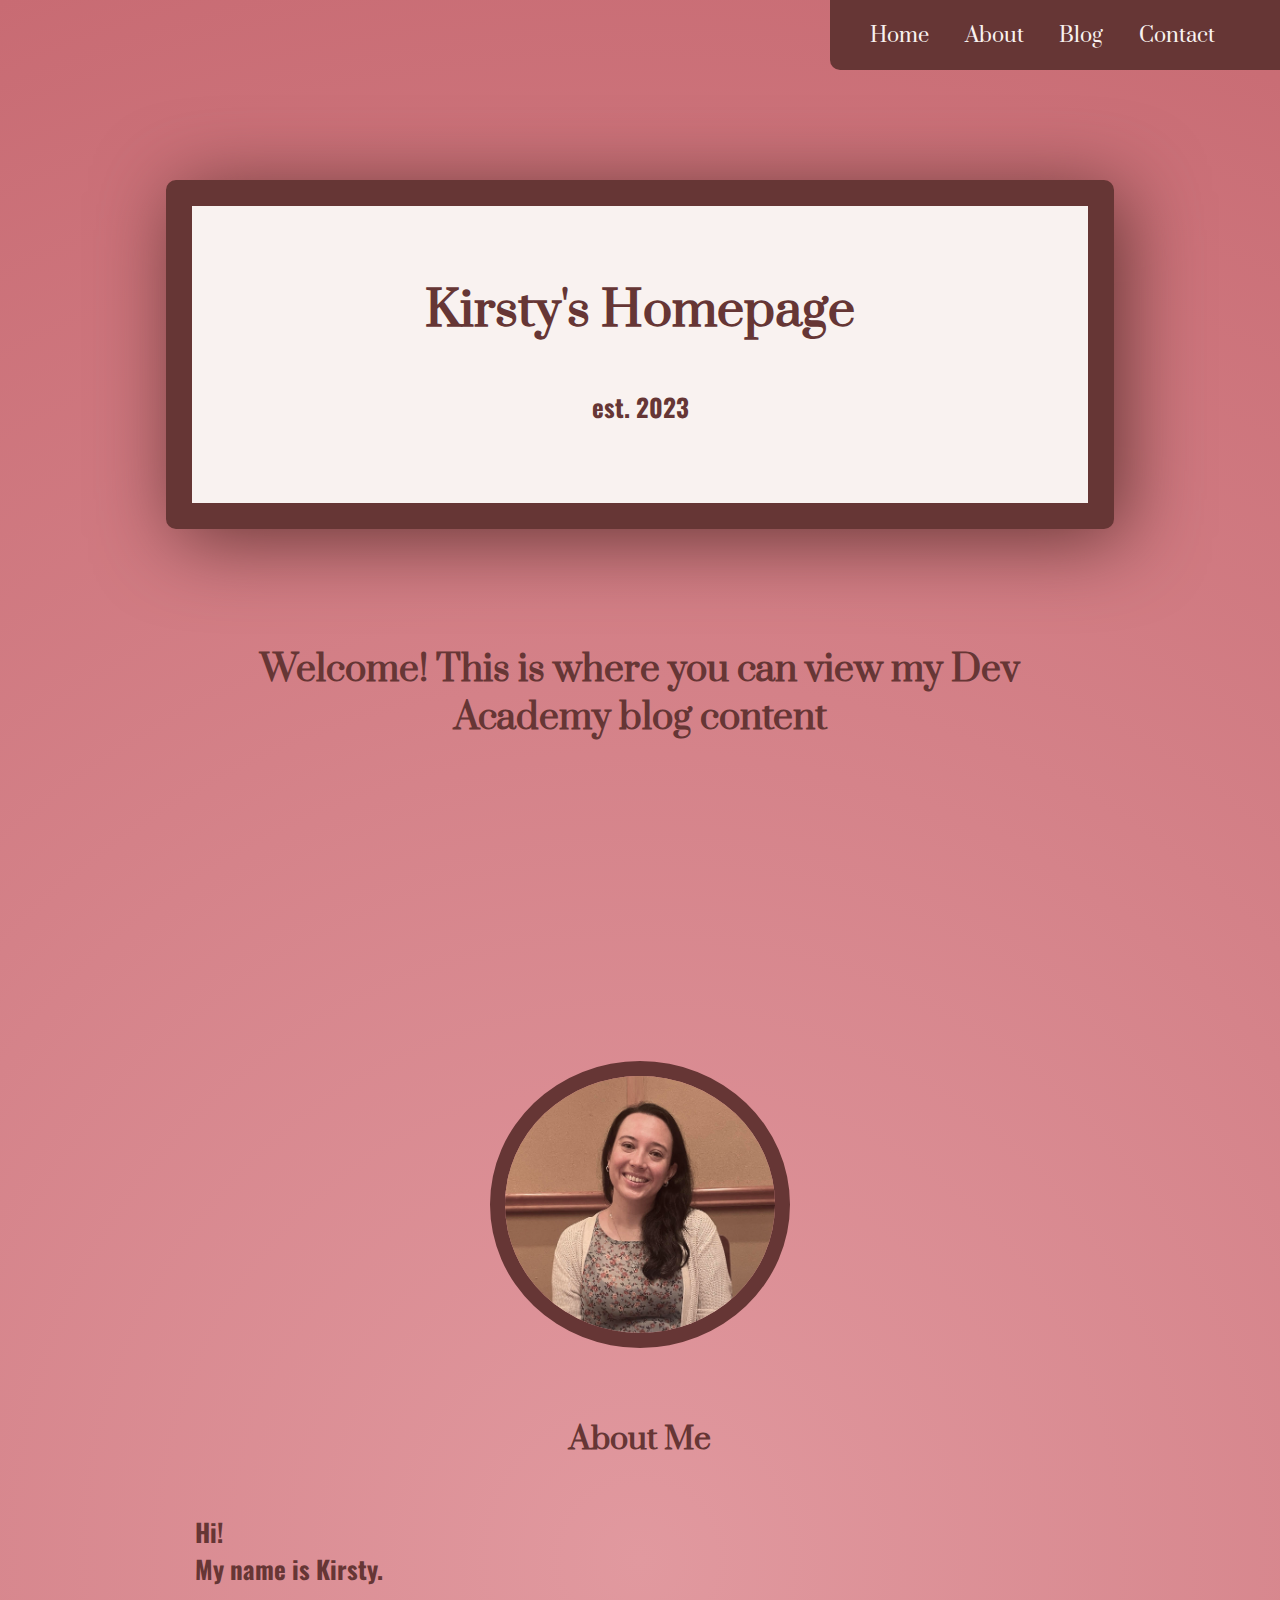
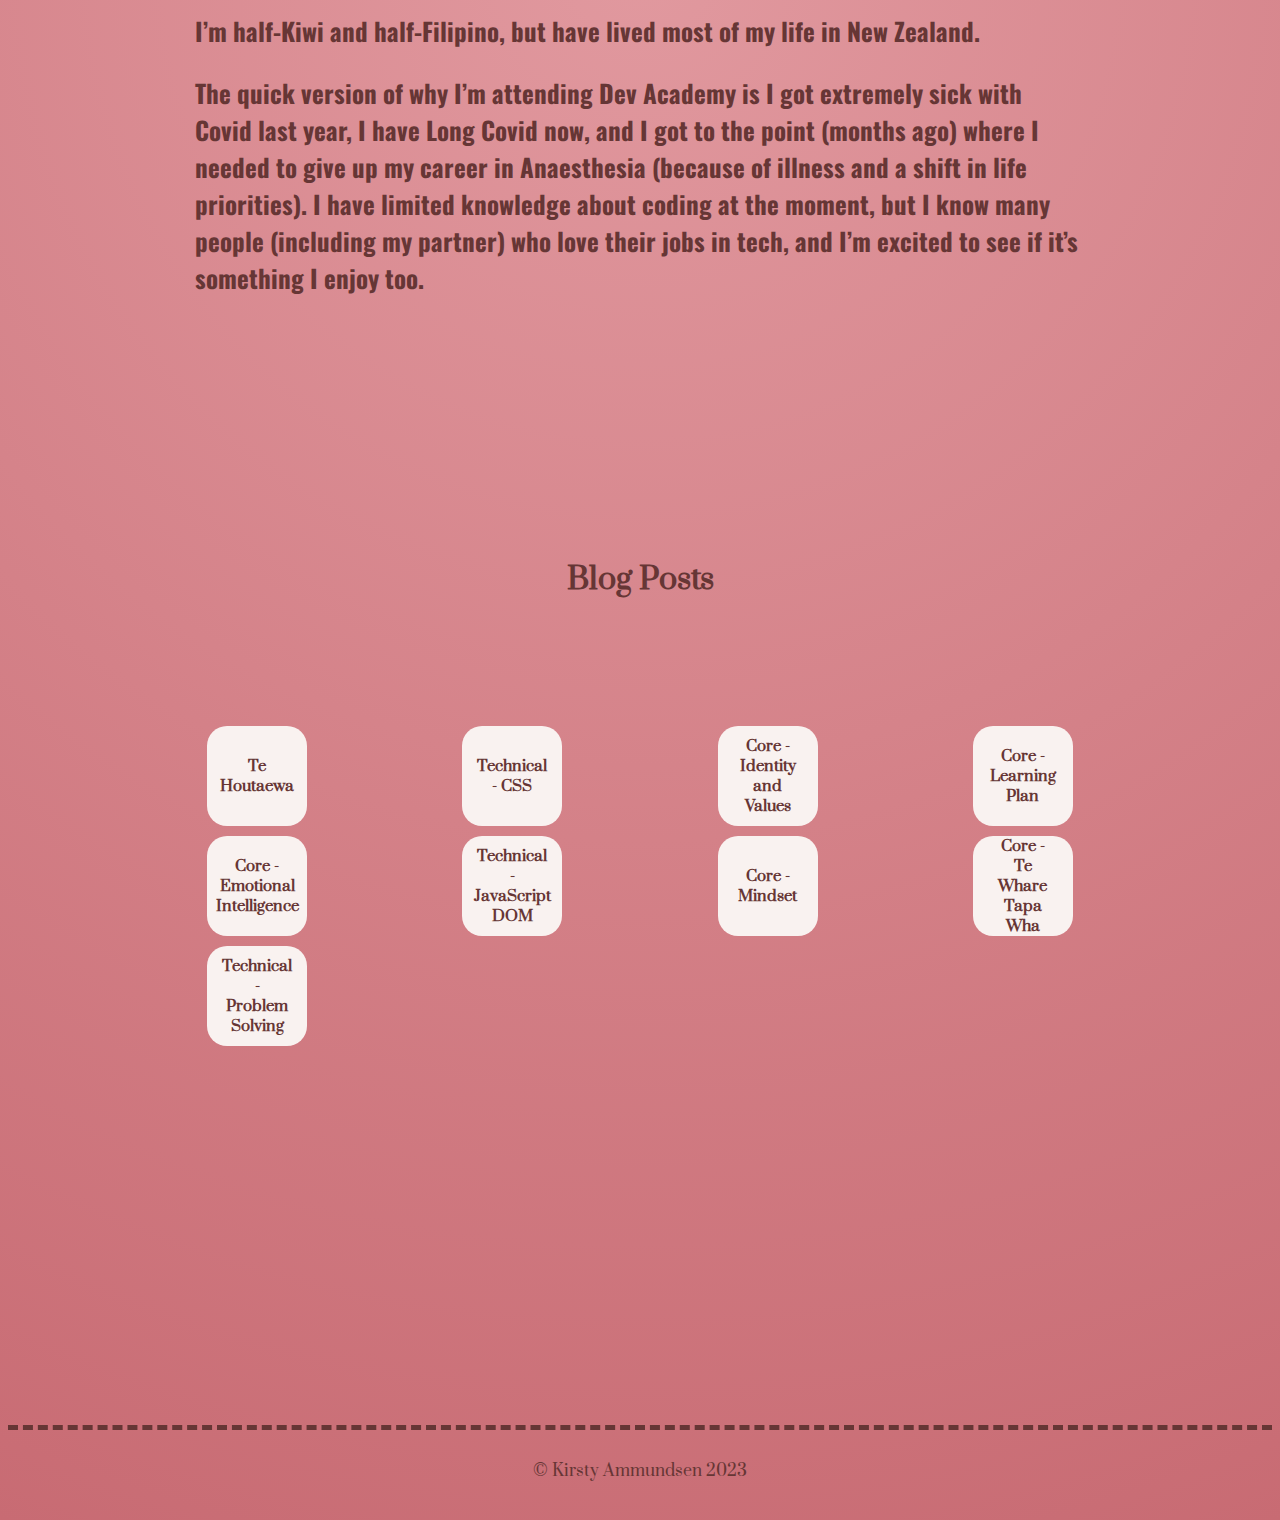
==== commit 0f13c6b6: "Add links to blogs" ====
--- a/index.html
+++ b/index.html
@@ -30,7 +30,7 @@
     </div>
 
     <div class="title-box">
-      <h1>Kirsty's Homepage</h1>
+      <h1 class="homepage-title">Kirsty's Homepage</h1>
       <p class="established">est. 2023</p>
     </div>
 
@@ -98,6 +98,18 @@
       <div>
         <a href="./blog/javascript-dom.html">Technical - JavaScript DOM</a>
       </div>
+
+      <div>
+        <a href="./blog/neuroplasticity.html">Core - Mindset</a>
+      </div>
+
+      <div>
+        <a href="./blog/te-whare-tapa-wha.html">Core - Te Whare Tapa Wha</a>
+      </div>
+
+      <div>
+        <a href="./blog/problem-solving.html">Technical - Problem Solving</a>
+      </div>
     </div>
 
     <footer>© Kirsty Ammundsen 2023</footer>
--- a/styles/main.css
+++ b/styles/main.css
@@ -40,6 +40,8 @@
 
 h3 {
   padding-top: 5%;
+  font-size: 30px;
+  margin-bottom: 0%;
 }
 
 h1,
@@ -47,11 +49,11 @@
   font-family: 'Prata', serif;
   text-align: center;
   font-size: 30px;
-}
-
-h3 {
-  font-size: 30px;
-  margin-bottom: 0%;
+  margin: 5% 8%;
+}
+
+h1 {
+  font-size: 3rem;
 }
 
 li {
@@ -141,10 +143,6 @@
     rgba(225, 153, 159, 1) 0%,
     rgba(200, 107, 115, 1) 100%
   );
-}
-
-h1 {
-  font-size: 3rem;
 }
 
 .title-box {
@@ -186,8 +184,13 @@
 /* Responsiveness for Title and Welcome */
 
 @media (max-width: 750px) {
+  .homepage-title {
+    font-size: 2.5rem;
+  }
+
   h1 {
-    font-size: 3rem;
+    font-size: 2rem;
+    overflow: hidden;
   }
 
   .title-box {
@@ -198,6 +201,33 @@
 
   .welcome {
     font-size: 1.8rem;
+    padding-top: 5vh;
+    padding-bottom: 20vh;
+    padding-left: 10vw;
+    padding-right: 10vw;
+  }
+}
+
+@media (max-width: 400px) {
+  /* home button */
+
+  .homepage-title {
+    font-size: 2.2rem;
+  }
+
+  h1 {
+    font-size: 1.8rem;
+    overflow: hidden;
+  }
+
+  .title-box {
+    height: 30vh;
+    border-width: 15pt;
+    padding-top: 10vh;
+  }
+
+  .welcome {
+    font-size: 1.6rem;
     padding-top: 5vh;
     padding-bottom: 20vh;
     padding-left: 10vw;
@@ -347,6 +377,32 @@
   background-color: #e1999f;
   margin-left: 5%;
   margin-right: 5%;
+}
+
+/* Te Whare Tapa Wha Blog List */
+
+th ul li {
+  font-size: 20px;
+  font-family: 'Oswald', sans-serif;
+}
+
+.te-whare th {
+  font-size: 25px;
+}
+
+/* This will require a media query for the phone */
+@media (max-width: 500px) {
+  .te-whare th {
+    font-size: 15px;
+  }
+
+  th ul li {
+    font-size: 12px;
+    list-style-type: none;
+    list-style-position: inside;
+    padding: none;
+    margin: none;
+  }
 }
 
 /* Learn More Link */
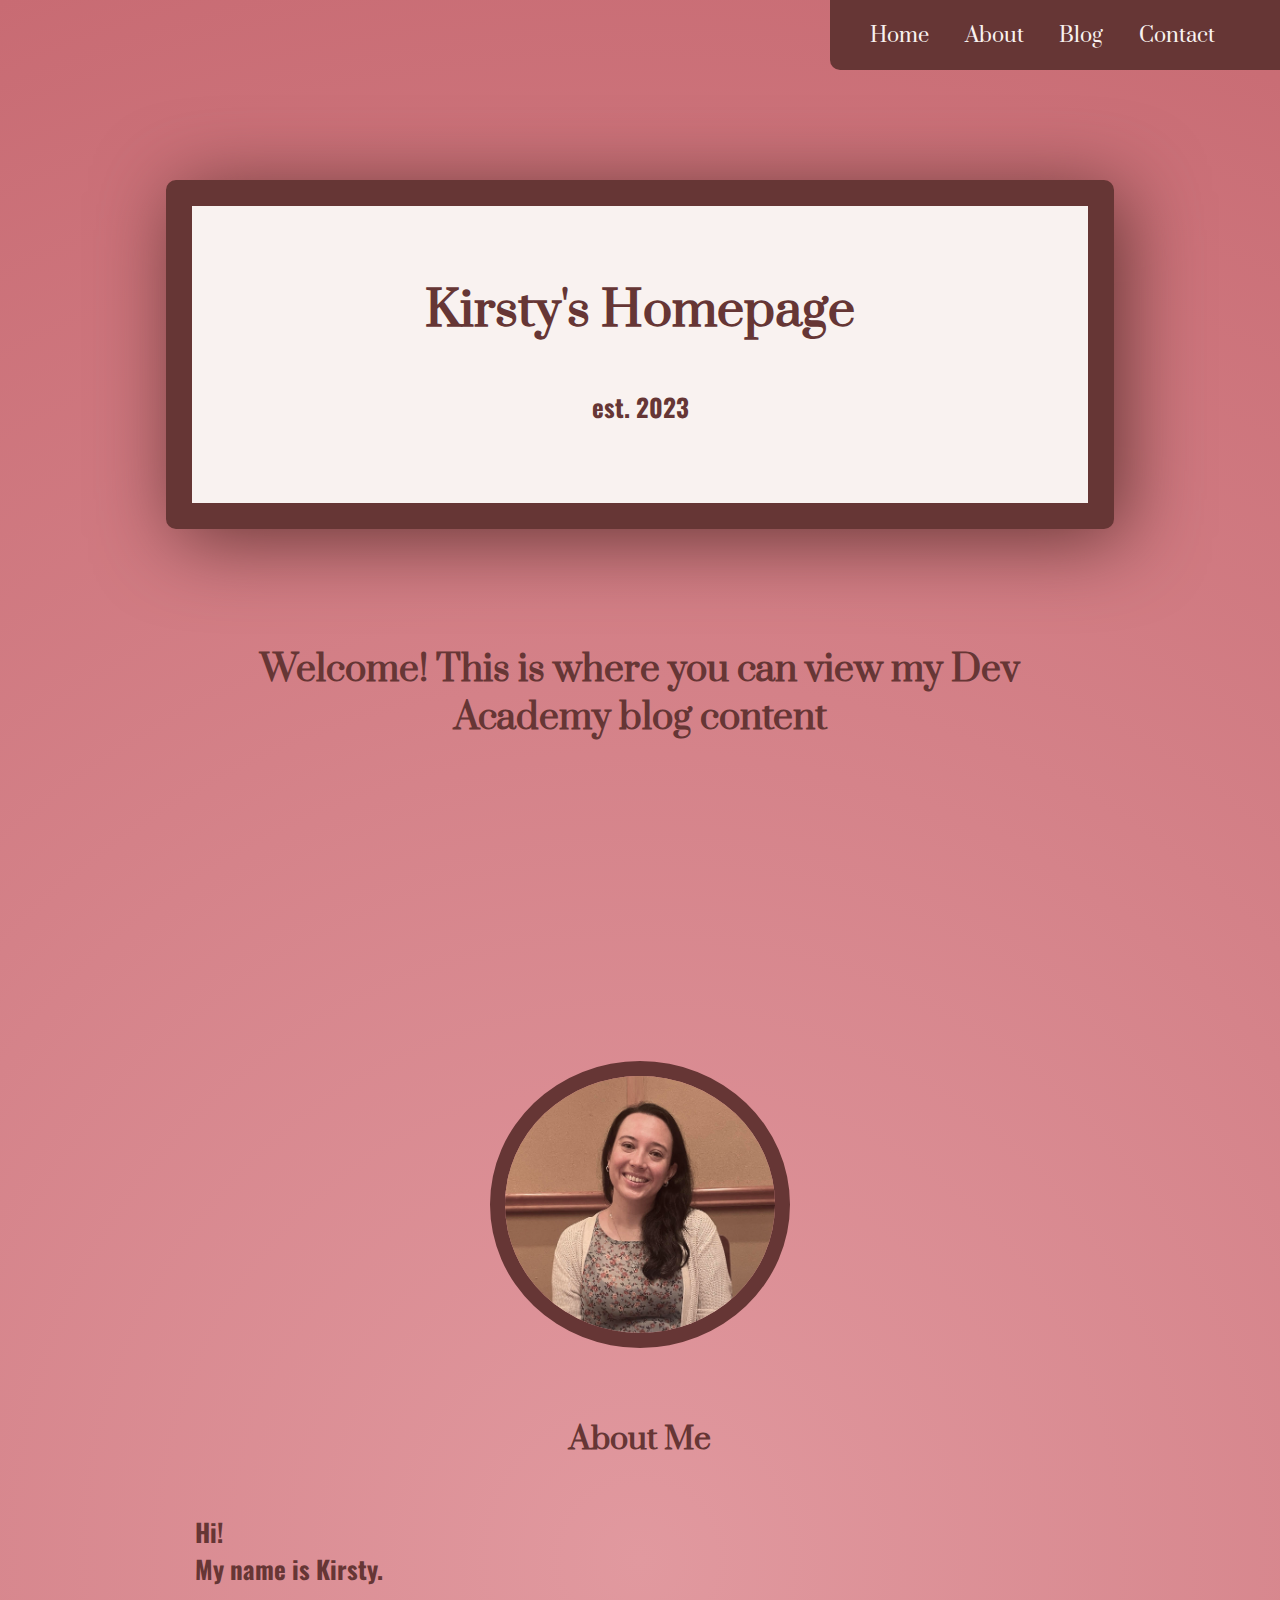
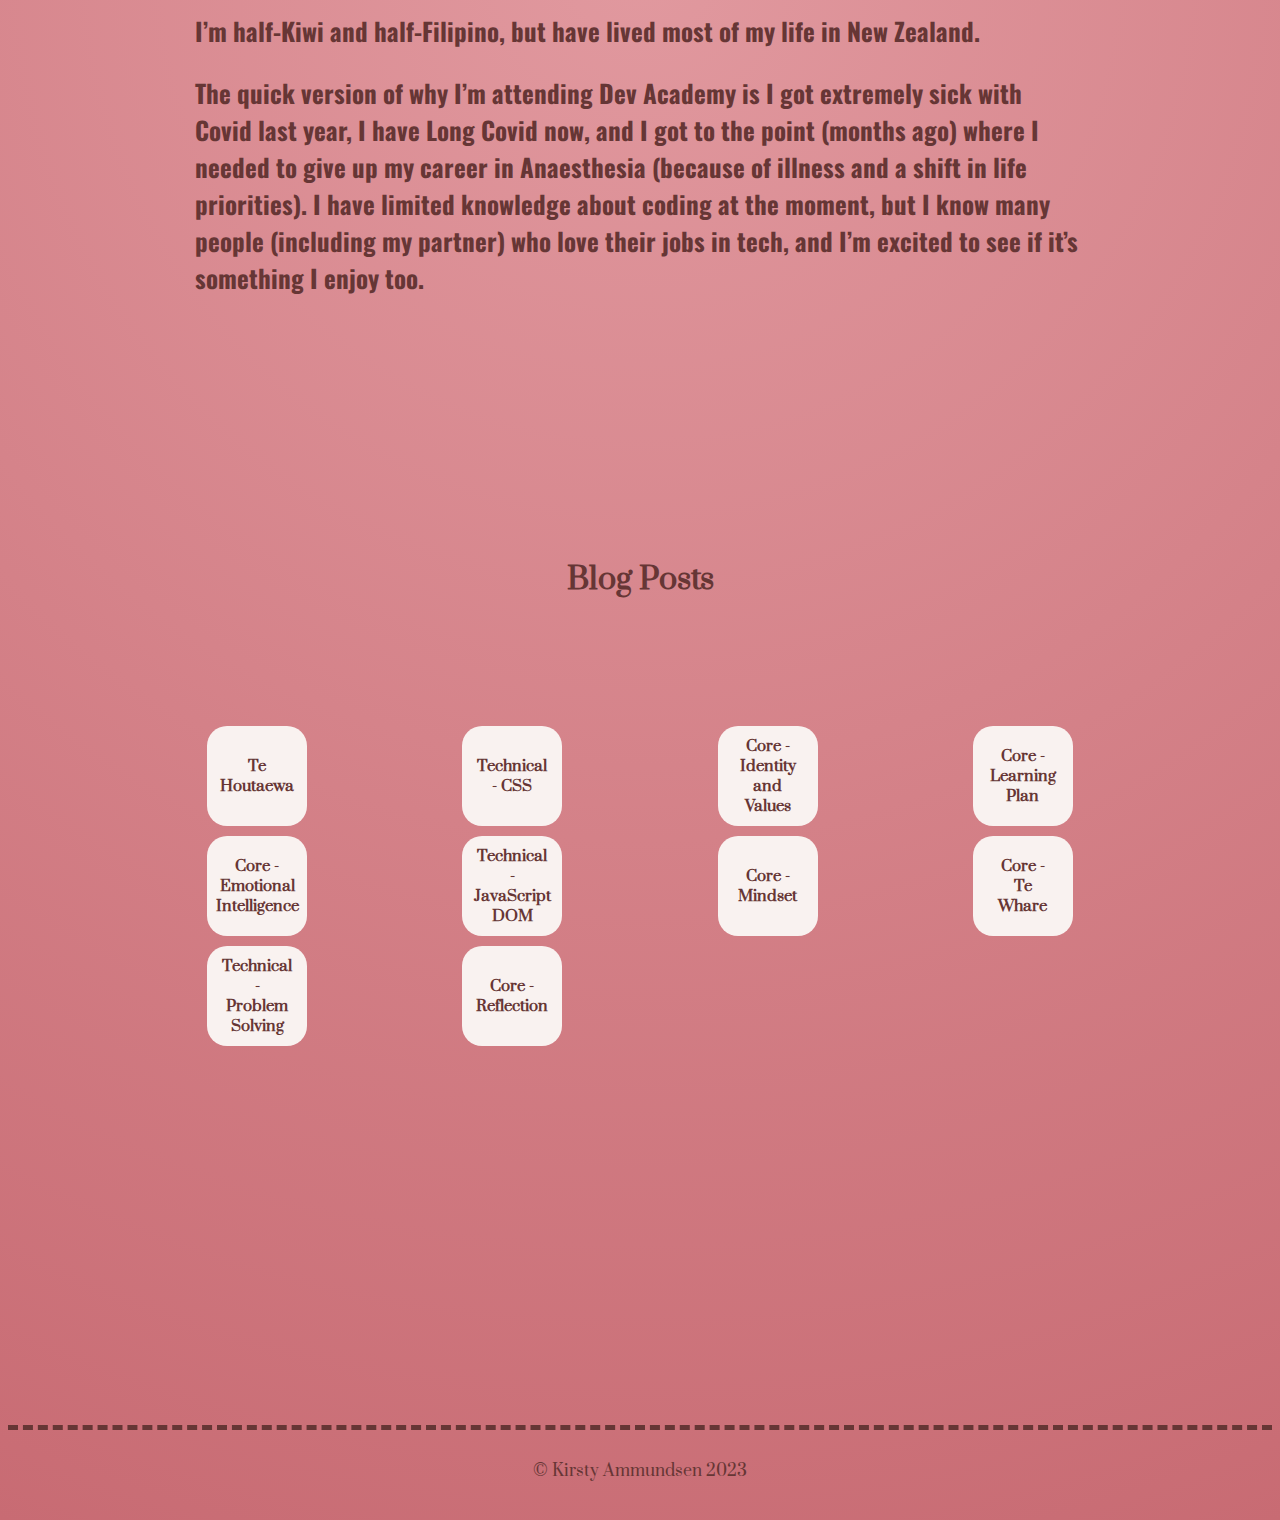
==== commit 8ccd74aa: "Add link to homepage for new blog" ====
--- a/index.html
+++ b/index.html
@@ -7,7 +7,7 @@
     <link rel="preconnect" href="https://fonts.googleapis.com" />
     <link rel="preconnect" href="https://fonts.gstatic.com" crossorigin />
     <link
-      href="https://fonts.googleapis.com/css2?family=Oswald:wght@200&family=Prata&display=swap"
+      href="https://fonts.googleapis.com/css2?family=Inclusive+Sans&family=Oswald:wght@200&family=Prata&display=swap"
       rel="stylesheet"
     />
 
@@ -104,11 +104,15 @@
       </div>
 
       <div>
-        <a href="./blog/te-whare-tapa-wha.html">Core - Te Whare Tapa Wha</a>
+        <a href="./blog/te-whare-tapa-wha.html">Core - Te Whare</a>
       </div>
 
       <div>
         <a href="./blog/problem-solving.html">Technical - Problem Solving</a>
+      </div>
+
+      <div>
+        <a href="./blog/foundations-reflection.html">Core - Reflection</a>
       </div>
     </div>
 
--- a/styles/main.css
+++ b/styles/main.css
@@ -194,9 +194,9 @@
   }
 
   .title-box {
-    height: 40vh;
+    height: 25vh;
     border-width: 20pt;
-    padding-top: 16vh;
+    padding-top: 10vh;
   }
 
   .welcome {
